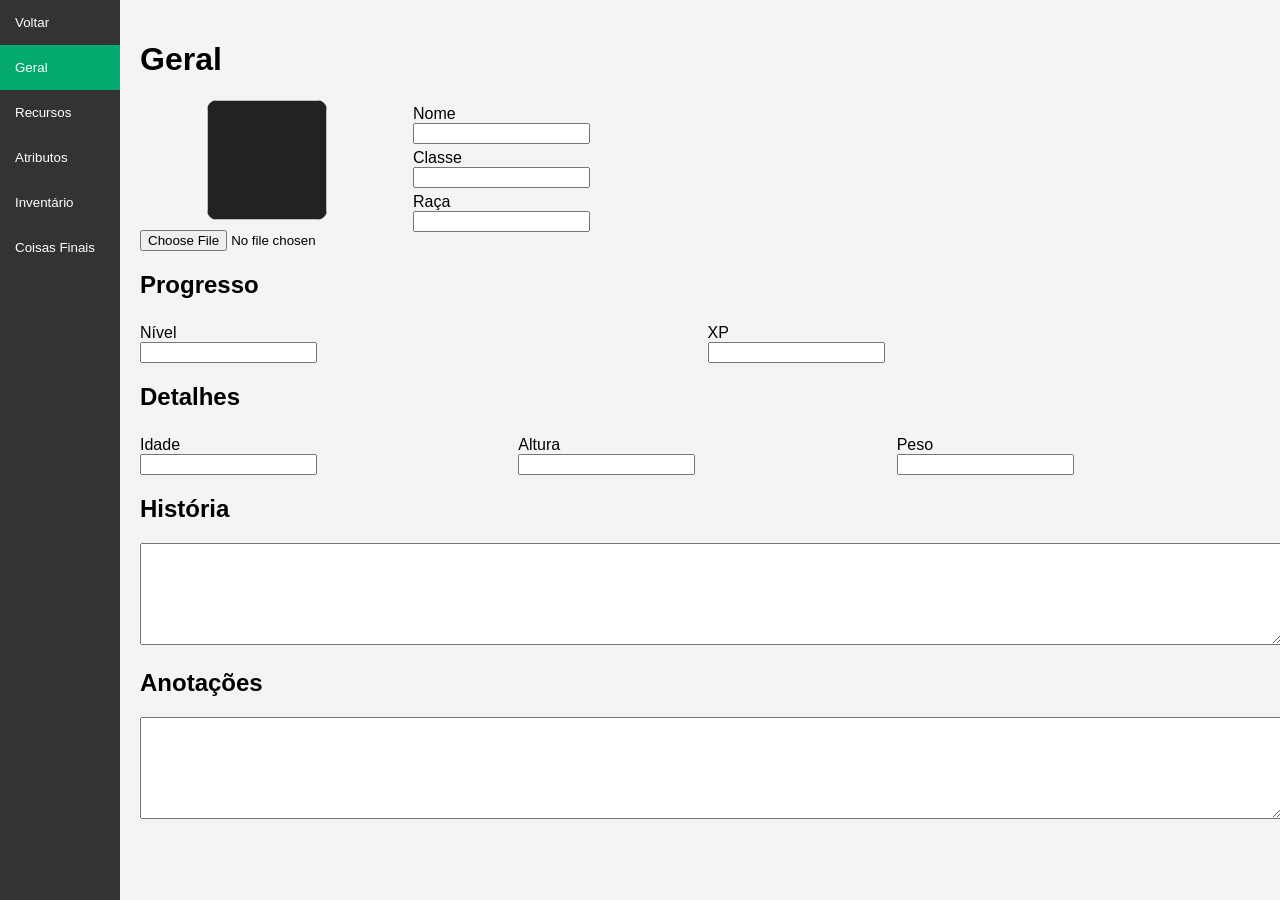
==== index.html @ 809abd12 "Atual" ====
<!DOCTYPE html>
<html>
<head>
    <meta charset="UTF-8">
    <title>Ficha RPG</title>
    <link rel="stylesheet" href="css/index.css">
</head>

<body>

<div class="container">

    <!-- SIDEBAR -->
    <div class="sidebar">
        <button id="btnVoltar">Voltar</button>
        <button class="tablinks" onclick="openTab(event, 'Geral')">Geral</button>
        <button class="tablinks" onclick="openTab(event, 'Recursos')">Recursos</button>
        <button class="tablinks" onclick="openTab(event, 'Atributos')">Atributos</button>
        <button class="tablinks" onclick="openTab(event, 'Inventario')">Inventário</button>
        <button class="tablinks" onclick="openTab(event, 'CoisasF')">Coisas Finais</button>
    </div>

    <!-- CONTEÚDO -->
    <div class="content">

        <!-- GERAL -->
        <div id="Geral" class="tabcontent">

            <h1>Geral</h1>

            <!-- HEADER DO PERSONAGEM -->
            <div class="char-header">

                <div class="char-img">
                    <img id="previewImagem">
                    <input type="file" id="inputImagem">
                </div>

                <div class="char-info">
                    <label>Nome</label>
                    <input type="text" class="save" data-key="nome">

                    <label>Classe</label>
                    <input type="text" class="save" data-key="classe">

                    <label>Raça</label>
                    <input type="text" class="save" data-key="raca">
                </div>

            </div>

            <!-- PROGRESSO -->
            <h2>Progresso</h2>
            <div class="grid-2">

                <div>
                    <label>Nível</label>
                    <input type="number" class="save" data-key="nivel">
                </div>

                <div>
                    <label>XP</label>
                    <input type="number" class="save" data-key="xp">
                </div>

            </div>

            <!-- DETALHES -->
            <h2>Detalhes</h2>
            <div class="grid-3">

                <div>
                    <label>Idade</label>
                    <input type="number" class="save" data-key="idade">
                </div>

                <div>
                    <label>Altura</label>
                    <input type="text" class="save" data-key="altura">
                </div>

                <div>
                    <label>Peso</label>
                    <input type="text" class="save" data-key="peso">
                </div>

            </div>

            <!-- LORE -->
            <h2>História</h2>
            <textarea class="save" data-key="historia"></textarea>

            <!-- EXTRA -->
            <h2>Anotações</h2>
            <textarea class="save" data-key="notas"></textarea>

        </div>

        <!-- RECURSOS -->
        <div id="Recursos" class="tabcontent">
            <h1>Recursos</h1>

            <!-- RECURSOS BÁSICOS -->
            <div class="resources-grid">

                <!-- VIDA -->
                <div class="resource" data-type="vida">

                    <div class="resource-title">Vida</div>

                    <div class="resource-bar">
                        <div class="resource-damage"></div>
                        <div class="resource-fill"></div>

                        <div class="resource-text">
                            <input type="number" class="save resource-atual" data-key="vida.atual" value="10">
                            <span>/</span>
                            <input type="number" class="save resource-max" data-key="vida.max" value="10">
                        </div>
                    </div>

                    <div class="resource-controls">
                        <button class="heal">Cura</button>
                        <button class="damage">Dano</button>
                    </div>
                </div>

                <!-- ARMADURA -->
                <div class="resource" data-type="armadura">

                    <div class="resource-title">Armadura</div>

                    <div class="resource-bar">
                        <div class="resource-damage"></div>
                        <div class="resource-fill"></div>

                        <div class="resource-text">
                            <input type="number" class="save resource-atual" data-key="armadura.atual" value="10">
                            <span>/</span>
                            <input type="number" class="save resource-max" data-key="armadura.max" value="10">
                        </div>
                    </div>

                    <div class="resource-controls">
                        <button class="heal">Cura</button>
                        <button class="damage">Dano</button>
                    </div>
                </div>

                <!-- VONTADE -->
                <div class="resource" data-type="vontade">

                    <div class="resource-title">Vontade</div>

                    <div class="resource-bar">
                        <div class="resource-damage"></div>
                        <div class="resource-fill"></div>

                        <div class="resource-text">
                            <input type="number" class="save resource-atual" data-key="vontade.atual" value="10">
                            <span>/</span>
                            <input type="number" class="save resource-max" data-key="vontade.max" value="10">
                        </div>
                    </div>

                    <div class="resource-controls">
                        <button class="heal">Recuperar</button>
                        <button class="damage">Gastar</button>
                    </div>
                </div>

                <!-- MAGIA -->
                <div class="resource" data-type="magia">

                    <div class="resource-title">Magia</div>

                    <div class="resource-bar">
                        <div class="resource-damage"></div>
                        <div class="resource-fill"></div>

                        <div class="resource-text">
                            <input type="number" class="save resource-atual" data-key="magia.atual" value="10">
                            <span>/</span>
                            <input type="number" class="save resource-max" data-key="magia.max" value="10">
                        </div>
                    </div>

                    <div class="resource-controls">
                        <button class="heal">Recuperar</button>
                        <button class="damage">Gastar</button>
                    </div>
                </div>

            </div>

            <hr>

            <h1>Recursos Especiais</h1>

            <!-- RECURSOS ESPECIAIS -->
            <div class="resources-grid">

                <!-- ENERGIA -->
                <div class="resource" data-type="energia">

                    <div class="resource-title">Energia</div>

                    <div class="resource-bar">
                        <div class="resource-damage"></div>
                        <div class="resource-fill"></div>

                        <div class="resource-text">
                            <input type="number" class="save resource-atual" data-key="energia.atual" value="10">
                            <span>/</span>
                            <input type="number" class="save resource-max" data-key="energia.max" value="10">
                        </div>
                    </div>

                    <div class="resource-controls">
                        <button class="heal">Recuperar</button>
                        <button class="damage">Gastar</button>
                    </div>
                </div>

                <!-- ESPERANÇA -->
                <div class="resource" data-type="esperanca">

                    <div class="resource-title">Esperança</div>

                    <div class="resource-bar">
                        <div class="resource-damage"></div>
                        <div class="resource-fill"></div>

                        <div class="resource-text">
                            <input type="number" class="save resource-atual" data-key="esperanca.atual" value="10">
                            <span>/</span>
                            <input type="number" class="save resource-max" data-key="esperanca.max" value="10">
                        </div>
                    </div>

                    <div class="resource-controls">
                        <button class="heal">Recuperar</button>
                        <button class="damage">Gastar</button>
                    </div>
                </div>

                <!-- DOR -->
                <div class="resource" data-type="dor">

                    <div class="resource-title">Dor</div>

                    <div class="resource-bar">
                        <div class="resource-damage"></div>
                        <div class="resource-fill"></div>

                        <div class="resource-text">
                            <input type="number" class="save resource-atual" data-key="dor.atual" value="10">
                            <span>/</span>
                            <input type="number" class="save resource-max" data-key="dor.max" value="10">
                        </div>
                    </div>

                    <div class="resource-controls">
                        <button class="heal">Recuperar</button>
                        <button class="damage">Gastar</button>
                    </div>
                </div>

                <!-- PASSOS DA MORTE -->
                <div class="resource" data-type="morte">

                    <div class="resource-title">Passos da Morte</div>

                    <div class="resource-bar">
                        <div class="resource-damage"></div>
                        <div class="resource-fill"></div>

                        <div class="resource-text">
                            <input type="number" class="save resource-atual" data-key="morte.atual" value="10">
                            <span>/</span>
                            <input type="number" class="save resource-max" data-key="morte.max" value="10">
                        </div>
                    </div>

                    <div class="resource-controls">
                        <button class="heal">Recuperar</button>
                        <button class="damage">Gastar</button>
                    </div>
                </div>

            </div>

        </div>

        <!-- ATRIBUTOS -->
        <div id="Atributos" class="tabcontent">
            <h1>Atributos</h1>

            <!-- FORÇA -->
            <div class="atributo">
                <div class="atributoHeader">
                    <span class="nome">Força</span>
                    <input type="number" class="save atributo-bruto" data-key="FOR.valor">
                    <span class="modificador">+0</span>
                </div>

                <div class="pericias">
                    <div class="pericia"><span class="nome">Força nas Mãos</span><input type="number" class="save pericia-bruto" data-key="FOR.ForMao"><span class="modificador">+0</span></div>
                    <div class="pericia"><span class="nome">Explosão</span><input type="number" class="save pericia-bruto" data-key="FOR.explosao"><span class="modificador">+0</span></div>
                    <div class="pericia"><span class="nome">Carregar</span><input type="number" class="save pericia-bruto" data-key="FOR.carregar"><span class="modificador">+0</span></div>
                    <div class="pericia"><span class="nome">Brutalidade</span><input type="number" class="save pericia-bruto" data-key="FOR.brutalidade"><span class="modificador">+0</span></div>
                </div>
            </div>

            <!-- DESTREZA -->
            <div class="atributo">
                <div class="atributoHeader">
                    <span class="nome">Destreza</span>
                    <input type="number" class="save atributo-bruto" data-key="DES.valor">
                    <span class="modificador">+0</span>
                </div>

                <div class="pericias">
                    <div class="pericia"><span class="nome">Delicadeza</span><input type="number" class="save pericia-bruto" data-key="DES.delicadeza"><span class="modificador">+0</span></div>
                    <div class="pericia"><span class="nome">Acrobacia</span><input type="number" class="save pericia-bruto" data-key="DES.acrobacia"><span class="modificador">+0</span></div>
                    <div class="pericia"><span class="nome">Reação</span><input type="number" class="save pericia-bruto" data-key="DES.reacao"><span class="modificador">+0</span></div>
                    <div class="pericia"><span class="nome">Rapidez</span><input type="number" class="save pericia-bruto" data-key="DES.rapidez"><span class="modificador">+0</span></div>
                </div>
            </div>

            <!-- COGNIÇÃO -->
            <div class="atributo">
                <div class="atributoHeader">
                    <span class="nome">Cognição</span>
                    <input type="number" class="save atributo-bruto" data-key="COG.valor">
                    <span class="modificador">+0</span>
                </div>

                <div class="pericias">
                    <div class="pericia"><span class="nome">Adestrar</span><input type="number" class="save pericia-bruto" data-key="COG.adestrar"><span class="modificador">+0</span></div>
                    <div class="pericia"><span class="nome">Alquímicos</span><input type="number" class="save pericia-bruto" data-key="COG.alquimicos"><span class="modificador">+0</span></div>
                    <div class="pericia"><span class="nome">Arcanos</span><input type="number" class="save pericia-bruto" data-key="COG.arcanos"><span class="modificador">+0</span></div>
                    <div class="pericia"><span class="nome">Históricos</span><input type="number" class="save pericia-bruto" data-key="COG.historicos"><span class="modificador">+0</span></div>
                    <div class="pericia"><span class="nome">Ofício</span><input type="number" class="save pericia-bruto" data-key="COG.oficio"><span class="modificador">+0</span></div>
                </div>
            </div>

            <!-- SABEDORIA -->
            <div class="atributo">
                <div class="atributoHeader">
                    <span class="nome">Sabedoria</span>
                    <input type="number" class="save atributo-bruto" data-key="SAB.valor">
                    <span class="modificador">+0</span>
                </div>

                <div class="pericias">
                    <div class="pericia"><span class="nome">Intuir</span><input type="number" class="save pericia-bruto" data-key="SAB.intuir"><span class="modificador">+0</span></div>
                    <div class="pericia"><span class="nome">Força Mental</span><input type="number" class="save pericia-bruto" data-key="SAB.ForMen"><span class="modificador">+0</span></div>
                    <div class="pericia"><span class="nome">Sobreviver</span><input type="number" class="save pericia-bruto" data-key="SAB.sobreviver"><span class="modificador">+0</span></div>
                    <div class="pericia"><span class="nome">Fé</span><input type="number" class="save pericia-bruto" data-key="SAB.fe"><span class="modificador">+0</span></div>
                    <div class="pericia"><span class="nome">Sentidos</span><input type="number" class="save pericia-bruto" data-key="SAB.sentidos"><span class="modificador">+0</span></div>
                </div>
            </div>

            <!-- CARISMA -->
            <div class="atributo">
                <div class="atributoHeader">
                    <span class="nome">Carisma</span>
                    <input type="number" class="save atributo-bruto" data-key="CAR.valor">
                    <span class="modificador">+0</span>
                </div>

                <div class="pericias">
                    <div class="pericia"><span class="nome">Persuadir</span><input type="number" class="save pericia-bruto" data-key="CAR.persuadir"><span class="modificador">+0</span></div>
                    <div class="pericia"><span class="nome">Atuar</span><input type="number" class="save pericia-bruto" data-key="CAR.atuar"><span class="modificador">+0</span></div>
                    <div class="pericia"><span class="nome">Adquirir Informações</span><input type="number" class="save pericia-bruto" data-key="CAR.AdqInfo"><span class="modificador">+0</span></div>
                    <div class="pericia"><span class="nome">Intimidar</span><input type="number" class="save pericia-bruto" data-key="CAR.intimidar"><span class="modificador">+0</span></div>
                </div>
            </div>

            <!-- CONSTITUIÇÃO -->
            <div class="atributo">
                <div class="atributoHeader">
                    <span class="nome">Constituição</span>
                    <input type="number" class="save atributo-bruto" data-key="CON.valor">
                    <span class="modificador">+0</span>
                </div>

                <div class="pericias">
                    <div class="pericia"><span class="nome">Resistir a Físico</span><input type="number" class="save pericia-bruto" data-key="CON.ResFis"><span class="modificador">+0</span></div>
                    <div class="pericia"><span class="nome">Resistir a Mágico</span><input type="number" class="save pericia-bruto" data-key="CON.ResMag"><span class="modificador">+0</span></div>
                    <div class="pericia"><span class="nome">Resistir a Morte</span><input type="number" class="save pericia-bruto" data-key="CON.ResMor"><span class="modificador">+0</span></div>
                    <div class="pericia"><span class="nome">Segurar Fôlego</span><input type="number" class="save pericia-bruto" data-key="CON.SegFol"><span class="modificador">+0</span></div>
                </div>
            </div>

        </div>

        <!-- INVENTARIO -->
        <div id="Inventario" class="tabcontent">
            <h1>Inventário</h1>
        </div>

        <!-- DETALHES-->
        <div id="CoisasF" class="tabcontent">
            <h1>Coisa Finais</h1>
            
            <button id="btnBaixarFicha">Exportar ficha Completa</button>
            <input type="file" id="carregarArquivo">
            <button id="btnCarregarFicha">Carregar ficha</button>
            <button id="btnDeletarFicha">🗑️ Deletar Ficha</button>

        </div>

    </div>
</div>

<div id="modalConfirm" class="modal hidden">
    <div class="modal-box">

        <p id="modalTexto">Tem certeza?</p>

        <input id="modalInput" placeholder="Digite algo..." style="display:none; width:100%; margin-top:10px;">

        <div class="modal-botoes">
            <button id="btnCancelar">Cancelar</button>
            <button id="btnConfirmar">Confirmar</button>
        </div>

    </div>
</div>

<div id="modalValor" class="modal hidden">
    <div class="modal-box">

        <p id="modalTitulo">Valor</p>

        <input id="modalValorInput" type="number" placeholder="Digite um valor">

        <div class="modal-botoes">
            <button id="modalCancelar">Cancelar</button>
            <button id="modalConfirmarValor">Confirmar</button>
        </div>

    </div>
</div>

<script src="script/tabs.js"></script>
<script src="script/savedata.js"></script>
<script src="script/recursos.js"></script>
<script src="script/atributos.js"></script>
<script src="script/geral.js"></script>
<script type="module" src="script/supabase.js"></script>
<script type="module" src="script/ficha.js"></script>

</body>
</html>
---- css/index.css ----
@import url("base.css");
@import url("layout.css");
@import url("components.css");
@import url("atributos.css");
@import url("recursos.css");
@import url("geral.css");
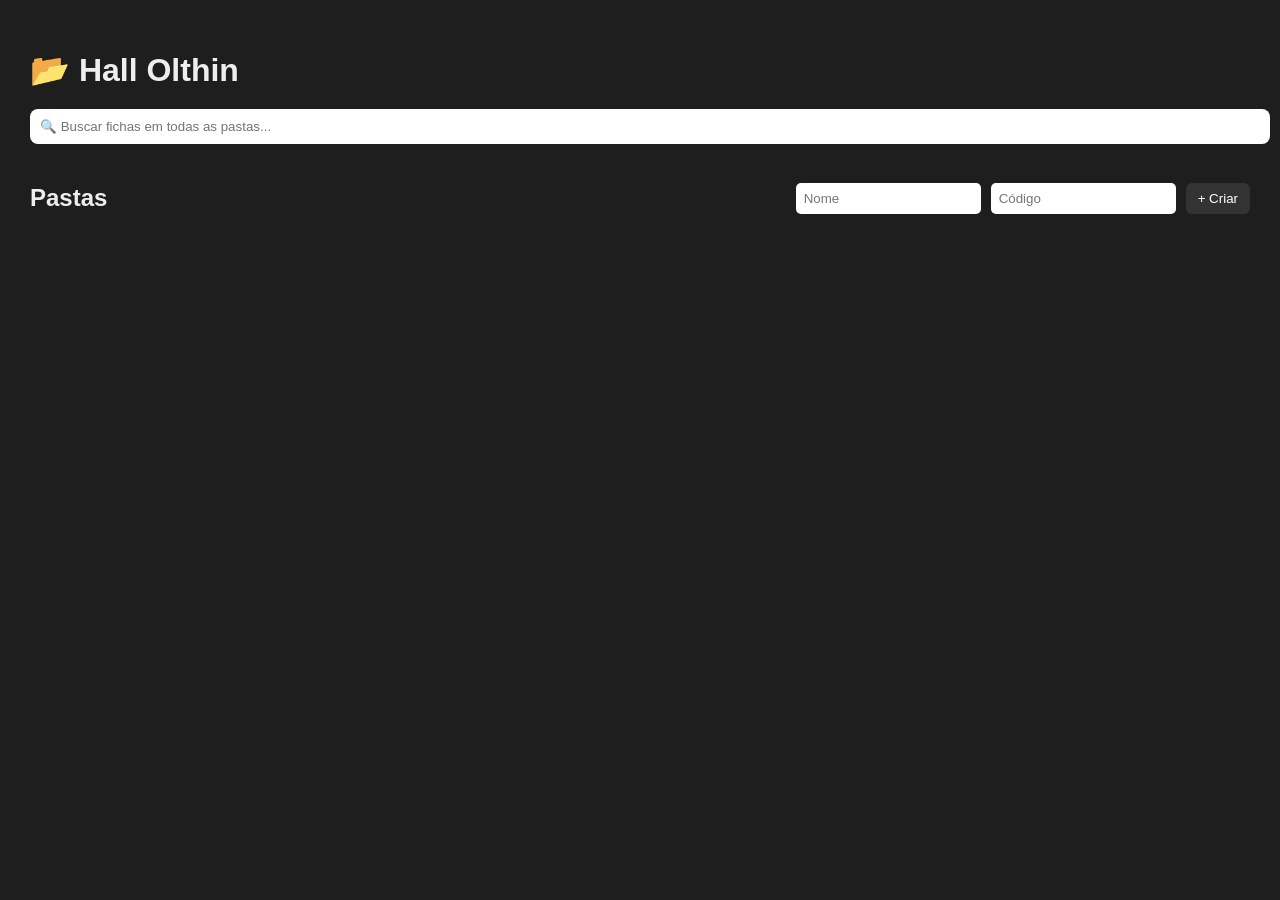
==== commit f8ccc867: "RenomearDnv" ====
--- a/index.html
+++ b/index.html
@@ -1,420 +1,62 @@
 <!DOCTYPE html>
-<html>
+<html lang="pt-BR">
 <head>
     <meta charset="UTF-8">
-    <title>Ficha RPG</title>
-    <link rel="stylesheet" href="css/index.css">
+    <title>Menu</title>
+    <link rel="stylesheet" href="css/menu.css">
 </head>
 
 <body>
 
-<div class="container">
+<div class="menu-container">
 
-    <!-- SIDEBAR -->
-    <div class="sidebar">
-        <button id="btnVoltar">Voltar</button>
-        <button class="tablinks" onclick="openTab(event, 'Geral')">Geral</button>
-        <button class="tablinks" onclick="openTab(event, 'Recursos')">Recursos</button>
-        <button class="tablinks" onclick="openTab(event, 'Atributos')">Atributos</button>
-        <button class="tablinks" onclick="openTab(event, 'Inventario')">Inventário</button>
-        <button class="tablinks" onclick="openTab(event, 'CoisasF')">Coisas Finais</button>
+    <h1>📂 Hall Olthin</h1>
+
+    <!-- 🔍 BUSCA GLOBAL -->
+    <input id="buscaGlobal" placeholder="🔍 Buscar fichas em todas as pastas...">
+
+    <!-- RESULTADO DA BUSCA -->
+    <div id="resultadoBusca" class="grid"></div>
+
+    <!-- ==========================
+    📁 TELA DE PASTAS
+    ========================== -->
+    <div id="telaPastas">
+
+        <div class="top-bar">
+            <h2>Pastas</h2>
+
+            <div class="form-inline">
+                <input id="novaPastaNome" placeholder="Nome">
+                <input id="novoCodigo" placeholder="Código">
+                <button id="btnCriarPasta">+ Criar</button>
+            </div>
+        </div>
+
+        <div id="listaPastas" class="grid"></div>
+
     </div>
 
-    <!-- CONTEÚDO -->
-    <div class="content">
 
-        <!-- GERAL -->
-        <div id="Geral" class="tabcontent">
+    <!-- ==========================
+    📂 TELA DE FICHAS
+    ========================== -->
+    <div id="telaFichas" style="display: none;">
 
-            <h1>Geral</h1>
-
-            <!-- HEADER DO PERSONAGEM -->
-            <div class="char-header">
-
-                <div class="char-img">
-                    <img id="previewImagem">
-                    <input type="file" id="inputImagem">
-                </div>
-
-                <div class="char-info">
-                    <label>Nome</label>
-                    <input type="text" class="save" data-key="nome">
-
-                    <label>Classe</label>
-                    <input type="text" class="save" data-key="classe">
-
-                    <label>Raça</label>
-                    <input type="text" class="save" data-key="raca">
-                </div>
-
-            </div>
-
-            <!-- PROGRESSO -->
-            <h2>Progresso</h2>
-            <div class="grid-2">
-
-                <div>
-                    <label>Nível</label>
-                    <input type="number" class="save" data-key="nivel">
-                </div>
-
-                <div>
-                    <label>XP</label>
-                    <input type="number" class="save" data-key="xp">
-                </div>
-
-            </div>
-
-            <!-- DETALHES -->
-            <h2>Detalhes</h2>
-            <div class="grid-3">
-
-                <div>
-                    <label>Idade</label>
-                    <input type="number" class="save" data-key="idade">
-                </div>
-
-                <div>
-                    <label>Altura</label>
-                    <input type="text" class="save" data-key="altura">
-                </div>
-
-                <div>
-                    <label>Peso</label>
-                    <input type="text" class="save" data-key="peso">
-                </div>
-
-            </div>
-
-            <!-- LORE -->
-            <h2>História</h2>
-            <textarea class="save" data-key="historia"></textarea>
-
-            <!-- EXTRA -->
-            <h2>Anotações</h2>
-            <textarea class="save" data-key="notas"></textarea>
-
+        <div class="top-bar">
+            <button id="btnVoltar">⬅</button>
+            <h2 id="tituloPasta"></h2>
+            <button id="btnNovaFicha">+ Nova Ficha</button>
+            <button id="btnEditarPasta">✏️ Editar Pasta</button>
         </div>
 
-        <!-- RECURSOS -->
-        <div id="Recursos" class="tabcontent">
-            <h1>Recursos</h1>
-
-            <!-- RECURSOS BÁSICOS -->
-            <div class="resources-grid">
-
-                <!-- VIDA -->
-                <div class="resource" data-type="vida">
-
-                    <div class="resource-title">Vida</div>
-
-                    <div class="resource-bar">
-                        <div class="resource-damage"></div>
-                        <div class="resource-fill"></div>
-
-                        <div class="resource-text">
-                            <input type="number" class="save resource-atual" data-key="vida.atual" value="10">
-                            <span>/</span>
-                            <input type="number" class="save resource-max" data-key="vida.max" value="10">
-                        </div>
-                    </div>
-
-                    <div class="resource-controls">
-                        <button class="heal">Cura</button>
-                        <button class="damage">Dano</button>
-                    </div>
-                </div>
-
-                <!-- ARMADURA -->
-                <div class="resource" data-type="armadura">
-
-                    <div class="resource-title">Armadura</div>
-
-                    <div class="resource-bar">
-                        <div class="resource-damage"></div>
-                        <div class="resource-fill"></div>
-
-                        <div class="resource-text">
-                            <input type="number" class="save resource-atual" data-key="armadura.atual" value="10">
-                            <span>/</span>
-                            <input type="number" class="save resource-max" data-key="armadura.max" value="10">
-                        </div>
-                    </div>
-
-                    <div class="resource-controls">
-                        <button class="heal">Cura</button>
-                        <button class="damage">Dano</button>
-                    </div>
-                </div>
-
-                <!-- VONTADE -->
-                <div class="resource" data-type="vontade">
-
-                    <div class="resource-title">Vontade</div>
-
-                    <div class="resource-bar">
-                        <div class="resource-damage"></div>
-                        <div class="resource-fill"></div>
-
-                        <div class="resource-text">
-                            <input type="number" class="save resource-atual" data-key="vontade.atual" value="10">
-                            <span>/</span>
-                            <input type="number" class="save resource-max" data-key="vontade.max" value="10">
-                        </div>
-                    </div>
-
-                    <div class="resource-controls">
-                        <button class="heal">Recuperar</button>
-                        <button class="damage">Gastar</button>
-                    </div>
-                </div>
-
-                <!-- MAGIA -->
-                <div class="resource" data-type="magia">
-
-                    <div class="resource-title">Magia</div>
-
-                    <div class="resource-bar">
-                        <div class="resource-damage"></div>
-                        <div class="resource-fill"></div>
-
-                        <div class="resource-text">
-                            <input type="number" class="save resource-atual" data-key="magia.atual" value="10">
-                            <span>/</span>
-                            <input type="number" class="save resource-max" data-key="magia.max" value="10">
-                        </div>
-                    </div>
-
-                    <div class="resource-controls">
-                        <button class="heal">Recuperar</button>
-                        <button class="damage">Gastar</button>
-                    </div>
-                </div>
-
-            </div>
-
-            <hr>
-
-            <h1>Recursos Especiais</h1>
-
-            <!-- RECURSOS ESPECIAIS -->
-            <div class="resources-grid">
-
-                <!-- ENERGIA -->
-                <div class="resource" data-type="energia">
-
-                    <div class="resource-title">Energia</div>
-
-                    <div class="resource-bar">
-                        <div class="resource-damage"></div>
-                        <div class="resource-fill"></div>
-
-                        <div class="resource-text">
-                            <input type="number" class="save resource-atual" data-key="energia.atual" value="10">
-                            <span>/</span>
-                            <input type="number" class="save resource-max" data-key="energia.max" value="10">
-                        </div>
-                    </div>
-
-                    <div class="resource-controls">
-                        <button class="heal">Recuperar</button>
-                        <button class="damage">Gastar</button>
-                    </div>
-                </div>
-
-                <!-- ESPERANÇA -->
-                <div class="resource" data-type="esperanca">
-
-                    <div class="resource-title">Esperança</div>
-
-                    <div class="resource-bar">
-                        <div class="resource-damage"></div>
-                        <div class="resource-fill"></div>
-
-                        <div class="resource-text">
-                            <input type="number" class="save resource-atual" data-key="esperanca.atual" value="10">
-                            <span>/</span>
-                            <input type="number" class="save resource-max" data-key="esperanca.max" value="10">
-                        </div>
-                    </div>
-
-                    <div class="resource-controls">
-                        <button class="heal">Recuperar</button>
-                        <button class="damage">Gastar</button>
-                    </div>
-                </div>
-
-                <!-- DOR -->
-                <div class="resource" data-type="dor">
-
-                    <div class="resource-title">Dor</div>
-
-                    <div class="resource-bar">
-                        <div class="resource-damage"></div>
-                        <div class="resource-fill"></div>
-
-                        <div class="resource-text">
-                            <input type="number" class="save resource-atual" data-key="dor.atual" value="10">
-                            <span>/</span>
-                            <input type="number" class="save resource-max" data-key="dor.max" value="10">
-                        </div>
-                    </div>
-
-                    <div class="resource-controls">
-                        <button class="heal">Recuperar</button>
-                        <button class="damage">Gastar</button>
-                    </div>
-                </div>
-
-                <!-- PASSOS DA MORTE -->
-                <div class="resource" data-type="morte">
-
-                    <div class="resource-title">Passos da Morte</div>
-
-                    <div class="resource-bar">
-                        <div class="resource-damage"></div>
-                        <div class="resource-fill"></div>
-
-                        <div class="resource-text">
-                            <input type="number" class="save resource-atual" data-key="morte.atual" value="10">
-                            <span>/</span>
-                            <input type="number" class="save resource-max" data-key="morte.max" value="10">
-                        </div>
-                    </div>
-
-                    <div class="resource-controls">
-                        <button class="heal">Recuperar</button>
-                        <button class="damage">Gastar</button>
-                    </div>
-                </div>
-
-            </div>
-
-        </div>
-
-        <!-- ATRIBUTOS -->
-        <div id="Atributos" class="tabcontent">
-            <h1>Atributos</h1>
-
-            <!-- FORÇA -->
-            <div class="atributo">
-                <div class="atributoHeader">
-                    <span class="nome">Força</span>
-                    <input type="number" class="save atributo-bruto" data-key="FOR.valor">
-                    <span class="modificador">+0</span>
-                </div>
-
-                <div class="pericias">
-                    <div class="pericia"><span class="nome">Força nas Mãos</span><input type="number" class="save pericia-bruto" data-key="FOR.ForMao"><span class="modificador">+0</span></div>
-                    <div class="pericia"><span class="nome">Explosão</span><input type="number" class="save pericia-bruto" data-key="FOR.explosao"><span class="modificador">+0</span></div>
-                    <div class="pericia"><span class="nome">Carregar</span><input type="number" class="save pericia-bruto" data-key="FOR.carregar"><span class="modificador">+0</span></div>
-                    <div class="pericia"><span class="nome">Brutalidade</span><input type="number" class="save pericia-bruto" data-key="FOR.brutalidade"><span class="modificador">+0</span></div>
-                </div>
-            </div>
-
-            <!-- DESTREZA -->
-            <div class="atributo">
-                <div class="atributoHeader">
-                    <span class="nome">Destreza</span>
-                    <input type="number" class="save atributo-bruto" data-key="DES.valor">
-                    <span class="modificador">+0</span>
-                </div>
-
-                <div class="pericias">
-                    <div class="pericia"><span class="nome">Delicadeza</span><input type="number" class="save pericia-bruto" data-key="DES.delicadeza"><span class="modificador">+0</span></div>
-                    <div class="pericia"><span class="nome">Acrobacia</span><input type="number" class="save pericia-bruto" data-key="DES.acrobacia"><span class="modificador">+0</span></div>
-                    <div class="pericia"><span class="nome">Reação</span><input type="number" class="save pericia-bruto" data-key="DES.reacao"><span class="modificador">+0</span></div>
-                    <div class="pericia"><span class="nome">Rapidez</span><input type="number" class="save pericia-bruto" data-key="DES.rapidez"><span class="modificador">+0</span></div>
-                </div>
-            </div>
-
-            <!-- COGNIÇÃO -->
-            <div class="atributo">
-                <div class="atributoHeader">
-                    <span class="nome">Cognição</span>
-                    <input type="number" class="save atributo-bruto" data-key="COG.valor">
-                    <span class="modificador">+0</span>
-                </div>
-
-                <div class="pericias">
-                    <div class="pericia"><span class="nome">Adestrar</span><input type="number" class="save pericia-bruto" data-key="COG.adestrar"><span class="modificador">+0</span></div>
-                    <div class="pericia"><span class="nome">Alquímicos</span><input type="number" class="save pericia-bruto" data-key="COG.alquimicos"><span class="modificador">+0</span></div>
-                    <div class="pericia"><span class="nome">Arcanos</span><input type="number" class="save pericia-bruto" data-key="COG.arcanos"><span class="modificador">+0</span></div>
-                    <div class="pericia"><span class="nome">Históricos</span><input type="number" class="save pericia-bruto" data-key="COG.historicos"><span class="modificador">+0</span></div>
-                    <div class="pericia"><span class="nome">Ofício</span><input type="number" class="save pericia-bruto" data-key="COG.oficio"><span class="modificador">+0</span></div>
-                </div>
-            </div>
-
-            <!-- SABEDORIA -->
-            <div class="atributo">
-                <div class="atributoHeader">
-                    <span class="nome">Sabedoria</span>
-                    <input type="number" class="save atributo-bruto" data-key="SAB.valor">
-                    <span class="modificador">+0</span>
-                </div>
-
-                <div class="pericias">
-                    <div class="pericia"><span class="nome">Intuir</span><input type="number" class="save pericia-bruto" data-key="SAB.intuir"><span class="modificador">+0</span></div>
-                    <div class="pericia"><span class="nome">Força Mental</span><input type="number" class="save pericia-bruto" data-key="SAB.ForMen"><span class="modificador">+0</span></div>
-                    <div class="pericia"><span class="nome">Sobreviver</span><input type="number" class="save pericia-bruto" data-key="SAB.sobreviver"><span class="modificador">+0</span></div>
-                    <div class="pericia"><span class="nome">Fé</span><input type="number" class="save pericia-bruto" data-key="SAB.fe"><span class="modificador">+0</span></div>
-                    <div class="pericia"><span class="nome">Sentidos</span><input type="number" class="save pericia-bruto" data-key="SAB.sentidos"><span class="modificador">+0</span></div>
-                </div>
-            </div>
-
-            <!-- CARISMA -->
-            <div class="atributo">
-                <div class="atributoHeader">
-                    <span class="nome">Carisma</span>
-                    <input type="number" class="save atributo-bruto" data-key="CAR.valor">
-                    <span class="modificador">+0</span>
-                </div>
-
-                <div class="pericias">
-                    <div class="pericia"><span class="nome">Persuadir</span><input type="number" class="save pericia-bruto" data-key="CAR.persuadir"><span class="modificador">+0</span></div>
-                    <div class="pericia"><span class="nome">Atuar</span><input type="number" class="save pericia-bruto" data-key="CAR.atuar"><span class="modificador">+0</span></div>
-                    <div class="pericia"><span class="nome">Adquirir Informações</span><input type="number" class="save pericia-bruto" data-key="CAR.AdqInfo"><span class="modificador">+0</span></div>
-                    <div class="pericia"><span class="nome">Intimidar</span><input type="number" class="save pericia-bruto" data-key="CAR.intimidar"><span class="modificador">+0</span></div>
-                </div>
-            </div>
-
-            <!-- CONSTITUIÇÃO -->
-            <div class="atributo">
-                <div class="atributoHeader">
-                    <span class="nome">Constituição</span>
-                    <input type="number" class="save atributo-bruto" data-key="CON.valor">
-                    <span class="modificador">+0</span>
-                </div>
-
-                <div class="pericias">
-                    <div class="pericia"><span class="nome">Resistir a Físico</span><input type="number" class="save pericia-bruto" data-key="CON.ResFis"><span class="modificador">+0</span></div>
-                    <div class="pericia"><span class="nome">Resistir a Mágico</span><input type="number" class="save pericia-bruto" data-key="CON.ResMag"><span class="modificador">+0</span></div>
-                    <div class="pericia"><span class="nome">Resistir a Morte</span><input type="number" class="save pericia-bruto" data-key="CON.ResMor"><span class="modificador">+0</span></div>
-                    <div class="pericia"><span class="nome">Segurar Fôlego</span><input type="number" class="save pericia-bruto" data-key="CON.SegFol"><span class="modificador">+0</span></div>
-                </div>
-            </div>
-
-        </div>
-
-        <!-- INVENTARIO -->
-        <div id="Inventario" class="tabcontent">
-            <h1>Inventário</h1>
-        </div>
-
-        <!-- DETALHES-->
-        <div id="CoisasF" class="tabcontent">
-            <h1>Coisa Finais</h1>
-            
-            <button id="btnBaixarFicha">Exportar ficha Completa</button>
-            <input type="file" id="carregarArquivo">
-            <button id="btnCarregarFicha">Carregar ficha</button>
-            <button id="btnDeletarFicha">🗑️ Deletar Ficha</button>
-
-        </div>
+        <div id="listaFichas" class="grid"></div>
 
     </div>
+
 </div>
 
+<!-- MODAL -->
 <div id="modalConfirm" class="modal hidden">
     <div class="modal-box">
 
@@ -430,28 +72,7 @@
     </div>
 </div>
 
-<div id="modalValor" class="modal hidden">
-    <div class="modal-box">
-
-        <p id="modalTitulo">Valor</p>
-
-        <input id="modalValorInput" type="number" placeholder="Digite um valor">
-
-        <div class="modal-botoes">
-            <button id="modalCancelar">Cancelar</button>
-            <button id="modalConfirmarValor">Confirmar</button>
-        </div>
-
-    </div>
-</div>
-
-<script src="script/tabs.js"></script>
-<script src="script/savedata.js"></script>
-<script src="script/recursos.js"></script>
-<script src="script/atributos.js"></script>
-<script src="script/geral.js"></script>
-<script type="module" src="script/supabase.js"></script>
-<script type="module" src="script/ficha.js"></script>
+<script type="module" src="script/menu.js"></script>
 
 </body>
 </html>
--- a/css/menu.css
+++ b/css/menu.css
@@ -0,0 +1,138 @@
+body {
+    margin: 0;
+    font-family: Arial;
+    background: #1e1e1e;
+    color: #eee;
+}
+
+.menu-container {
+    padding: 30px;
+}
+
+h1 {
+    margin-bottom: 20px;
+}
+
+/* INPUT BUSCA */
+#buscaGlobal, #buscaFicha {
+    width: 100%;
+    padding: 10px;
+    margin-bottom: 20px;
+    border-radius: 8px;
+    border: none;
+    outline: none;
+}
+
+/* GRID */
+.grid {
+    display: grid;
+    grid-template-columns: repeat(auto-fill, minmax(220px, 1fr));
+    gap: 15px;
+}
+
+/* TOP BAR */
+.top-bar {
+    display: flex;
+    align-items: center;
+    justify-content: space-between;
+    margin-bottom: 20px;
+}
+
+/* FORM */
+.form-inline {
+    display: flex;
+    gap: 10px;
+}
+
+.form-inline input {
+    padding: 8px;
+    border-radius: 5px;
+    border: none;
+}
+
+/* BOTÕES */
+button {
+    background: #333;
+    color: white;
+    border: none;
+    padding: 8px 12px;
+    border-radius: 6px;
+    cursor: pointer;
+}
+
+button:hover {
+    background: #555;
+}
+
+/* CARDS */
+.card {
+    background: #2a2a2a;
+    padding: 10px;
+    border-radius: 10px;
+
+    display: flex;
+    align-items: center;
+    gap: 10px;
+
+    cursor: pointer;
+    transition: 0.2s;
+}
+
+.card:hover {
+    background: #3a3a3a;
+    transform: translateY(-2px);
+}
+
+/* PREVIEW */
+.preview {
+    width: 50px;
+    height: 50px;
+    object-fit: cover;
+    border-radius: 8px;
+}
+
+.card small {
+    color: #aaa;
+    font-size: 12px;
+}
+
+/* MODAL */
+.modal {
+    position: fixed;
+    top: 0;
+    left: 0;
+    width: 100%;
+    height: 100%;
+
+    background: rgba(0, 0, 0, 0.7);
+
+    display: flex;
+    align-items: center;
+    justify-content: center;
+}
+
+.hidden {
+    display: none;
+}
+
+.modal-box {
+    background: #2a2a2a;
+    padding: 20px;
+    border-radius: 10px;
+    width: 300px;
+    text-align: center;
+}
+
+.modal-botoes {
+    display: flex;
+    gap: 10px;
+    margin-top: 15px;
+}
+
+.modal-botoes button {
+    flex: 1;
+}
+
+#btnConfirmar {
+    background: red;
+}
